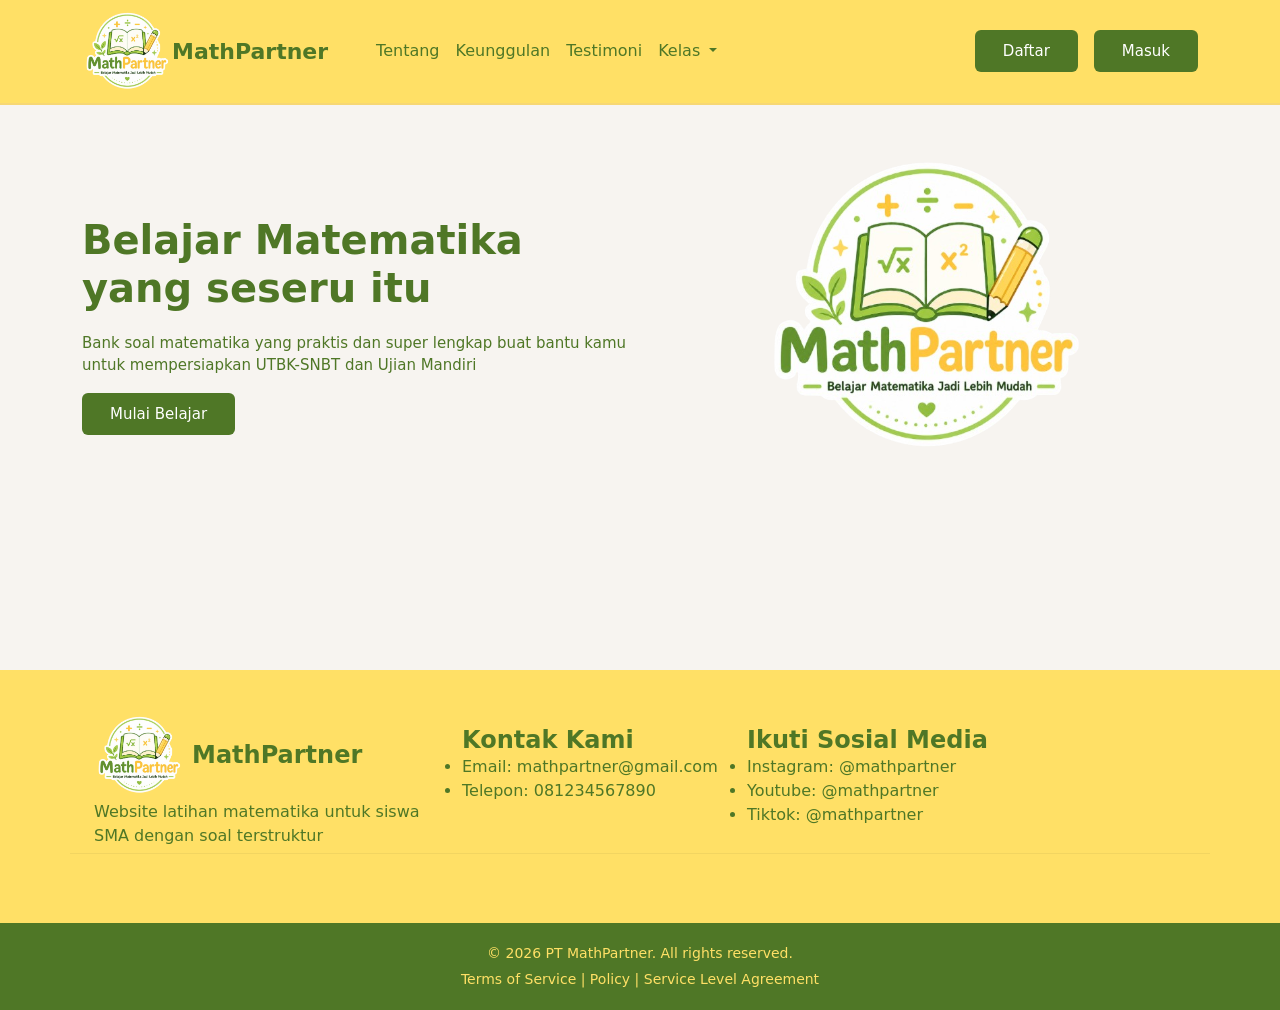
==== index.html @ d6fd9630 "yyy" ====
<!DOCTYPE html>
<html lang="en">
<head>
  <meta charset="UTF-8">
  <meta name="viewport" content="width=device-width, initial-scale=1.0">
  <title>MathPartner</title>

  <link href="https://cdn.jsdelivr.net/npm/bootstrap@5.3.8/dist/css/bootstrap.min.css" rel="stylesheet">
  <link rel="stylesheet" href="style.css">
  
  <style>
    .btn-hijau-custom {
      background-color: #4f7726;
      color: white;
      border: none;
    }
  </style>

</head>

<body>

<nav class="navbar navbar-expand-lg navbar-custom">
  <div class="container">
    
     <a class="navbar-brand d-flex align-items-center" href="#">
      <img src="baru.png" alt="Logo" width="90" height="auto" class="d-inline-block align-text-top">
      <span class="text-judul">MathPartner</span>
    </a>

    <button class="navbar-toggler" type="button" data-bs-toggle="collapse" data-bs-target="#navbarNav">
      <span class="navbar-toggler-icon"></span>
    </button>

    <div class="collapse navbar-collapse ms-4">
      <ul class="navbar-nav">

        <a style="color: #4f7726;" class="nav-link active" href="tentang.html">Tentang</a>
        <a style="color: #4f7726;" class="nav-link" href="keunggulan.html">Keunggulan</a>
        <a style="color: #4f7726;" class="nav-link" href="testimoni.html">Testimoni</a>
        <li class="nav-item dropdown list-unstyled">
          <a style="color: #4f7726;" class="nav-link dropdown-toggle" href="#" data-bs-toggle="dropdown">
            Kelas
          </a>
          <ul class="dropdown-menu">
            <li><a class="dropdown-item" href="masuk.php">Kelas 10</a></li>
            <li><a class="dropdown-item" href="masuk.php">Kelas 11</a></li>
            <li><a class="dropdown-item" href="masuk.php">Kelas 12</a></li>
          </ul>
        </li>

        </ul>

        <div class="d-flex ms-auto gap-3">
        <a href="daftar.php" class="btn btn-hijau-custom">Daftar</a>        
        <a href="masuk.php" class="btn btn-hijau-custom">Masuk</a>        
    </div>
    </div>

</nav>
<br>
<section class="isi">
    <div class="container mt-5 mb-5 pb-5">
        <div class="row align-items-center">
            <div class="col-md-6">
                <h1 class="judul">Belajar Matematika <br>yang <span>seseru itu</span></h1>
                <p class="isi-judul">
                      Bank soal matematika yang praktis dan super lengkap buat bantu kamu
                      untuk mempersiapkan UTBK-SNBT dan Ujian Mandiri
                </p>
                <a href="" class="btn btn-hijau-custom">Mulai Belajar</a>
                 </div>
                 <div class="logo-beranda">
                <img src="baru.png" class="hero-img">
                </div>
           
        </div>
    </div>

</section>
<footer class="footer">
        <div class="container">
            <div class="row">
                <div class="col-md-4 ps-4">
                    <div class="d-flex align-items-center">
                     <img src="baru.png" alt="Logo" width="90" height="auto" class="me-2">
                <h4 class="fw-bold m-0">MathPartner</h4>
                </div>
                <p class="m-0" style="font-size: medium;">Website latihan matematika untuk siswa SMA dengan soal terstruktur</p>
                </div>
                <div class="col-md-3">
                <h4 class="fw-bold m-0 mt-3">Kontak Kami</h4>
                        <ul class="list">
                        <li class="text-tabel">Email: mathpartner@gmail.com</li>
                        <li class="text-tabel">Telepon: 081234567890</li>

                        </ul>
                </div>
                <div class="col-md-3">
                <h4 class="fw-bold m-0 mt-3">Ikuti Sosial Media</h4>
                        <ul class="list">
                             <li class="text-tabel">Instagram: @mathpartner</li>
                             <li class="text-tabel">Youtube: @mathpartner</li>
                             <li class="text-tabel">Tiktok: @mathpartner</li>
                        </ul>
                </div>
                
                <hr>
        </div>
        <br>
        </footer>
        <div class="footer-bawah">
        <p>© 2026 PT MathPartner. All rights reserved.</p>
        <p>Terms of Service | Policy | Service Level Agreement</p>
    </div>
</body>
</html>
<script src="https://cdn.jsdelivr.net/npm/bootstrap@5.3.8/dist/js/bootstrap.bundle.min.js"></script>


</body>
</html>
---- style.css ----
.navbar-custom {
    background-color: #FFE066;
    padding-top: 1px;
    padding-bottom: 2px;
    border-bottom: 2px solid #f7d774;

}
body {
  display: flex;
  flex-direction: column;
  margin: 0;
  padding:0;
  background-color: rgb(247, 244, 240);
}
.footer {
 background-color: #FFE066;
  margin-top: 100px;
  padding: 40px 0;
  color:#4f7726; 

}

.footer .row{
  align-items: flex-start;
}
.footer ul {
  padding-left: 0;

}

.judul {
    font-size: 40px;
    font-weight: 700;
    color:#4f7726; 
}

.isi-judul {
    margin-top: 20px;
    font-size: 15px;
    color:#4f7726; 
}

.footer h6 {
  font-weight: bold;
  margin-bottom: 8px;
}
.logo-beranda {
    width: 50%;
    justify-content: center;
    padding-top: 10px;
    align-items: center;
    display: flex;
    margin-top: -50px;
}

.footer-bawah {
  background-color: #4f7726;
  color: #FFE066;
  padding: 15px 0;
  font-size: 13px;
  text-align: center;
}
.footer-bawah p {
  margin: 5px 0;
  font-size: 14px;
}
.footer hr {
  margin: 5px 0;
  border-color: #4f7726;
}
.btn {
    padding: 10px 28px;
    font-size: 15px;
}
.text-judul {
 font-size: 22px;
  font-weight: 700;
  color:#4f7726; 
}
.text-regist {
  text-align: center;
  font-weight: 700;
  font-size: 25px;
  color:#4f7726; 
}
.desk-regist {
    text-align: center;
    font-size: 15px;
}
.text-tabel {
    font-size: medium; 
    color:#4f7726;
}
.card{
    
    width: 500px;
    padding: 15px;
    margin-top: 50px;
    margin-bottom: 80px;

}
.form {
  display: flex;
  flex-direction: column;
  gap: 10px;
  width: 100%;
  background-color: #fff;
  padding: 20px;
  border-radius: 20px;
  position: relative;
}

.signin {
  text-align: center;
}

.signin a {
  color: #4f7726;
}

.signin a:hover {
  text-decoration: underline #4f7726;

}
.flex label {
  flex:1;
}
.flex {
  display: flex;
  width: 100%;
  gap: 10px;
}

.form label {
  position: relative;
}

.form label .input {
  width: 100%;
  padding: 10px 10px 20px 10px;
  outline: 0;
  border: 1px solid rgba(105, 105, 105, 0.397);
  border-radius: 10px;
}

.submit {
  border: none;
  outline: none;
  background-color:#4f7726;

  padding: 10px;
  border-radius: 10px;
  color: #fff;
  font-size: 16px;
  transform: .3s ease;
}
.input {
  width: 100%;
  padding: 10px;
  margin-bottom: 10px;
  border-radius: 10px;
  border: 1px solid #ccc;
}
.juduldaftar {
  font-weight: bold;
  color: #4f7726;
}
.card-testi {
  margin: auto;
  border-radius: 12px;
  height: 100%;
  transition: 0.3s ease;
  cursor: pointer;
}

.card-testi:hover {
  transform: translateY(-10px);
  box-shadow: 0 10px 25px rgba(0,0,0,0.15);
}
.nama-testi {
  font-size: larger;
  color: #4f7726;
  font-weight: bold;
}
.card-text {
  font-size: small;
}
.judul-testi {
  margin-bottom: 20px;
  text-align: center;
  color: #4f7726;
  font-weight: bold;
}
.hr-testi {
  margin-bottom: 30px;
  color: #4f7726;

}

.footer-text {
  font-size: 14px;
  margin-top: 5px;
}

.footer-list {
  list-style: none;
  padding: 0;
  margin: 0;
  font-size: 14px;
}

.footer-list li {
  margin-bottom: 6px;
  font-size: 14px;
}

.footer h5 {
  margin-bottom: 10px;
  font-weight: 600;
}

.footer hr {
  border-color: rgba(0,0,0,0.2);
}
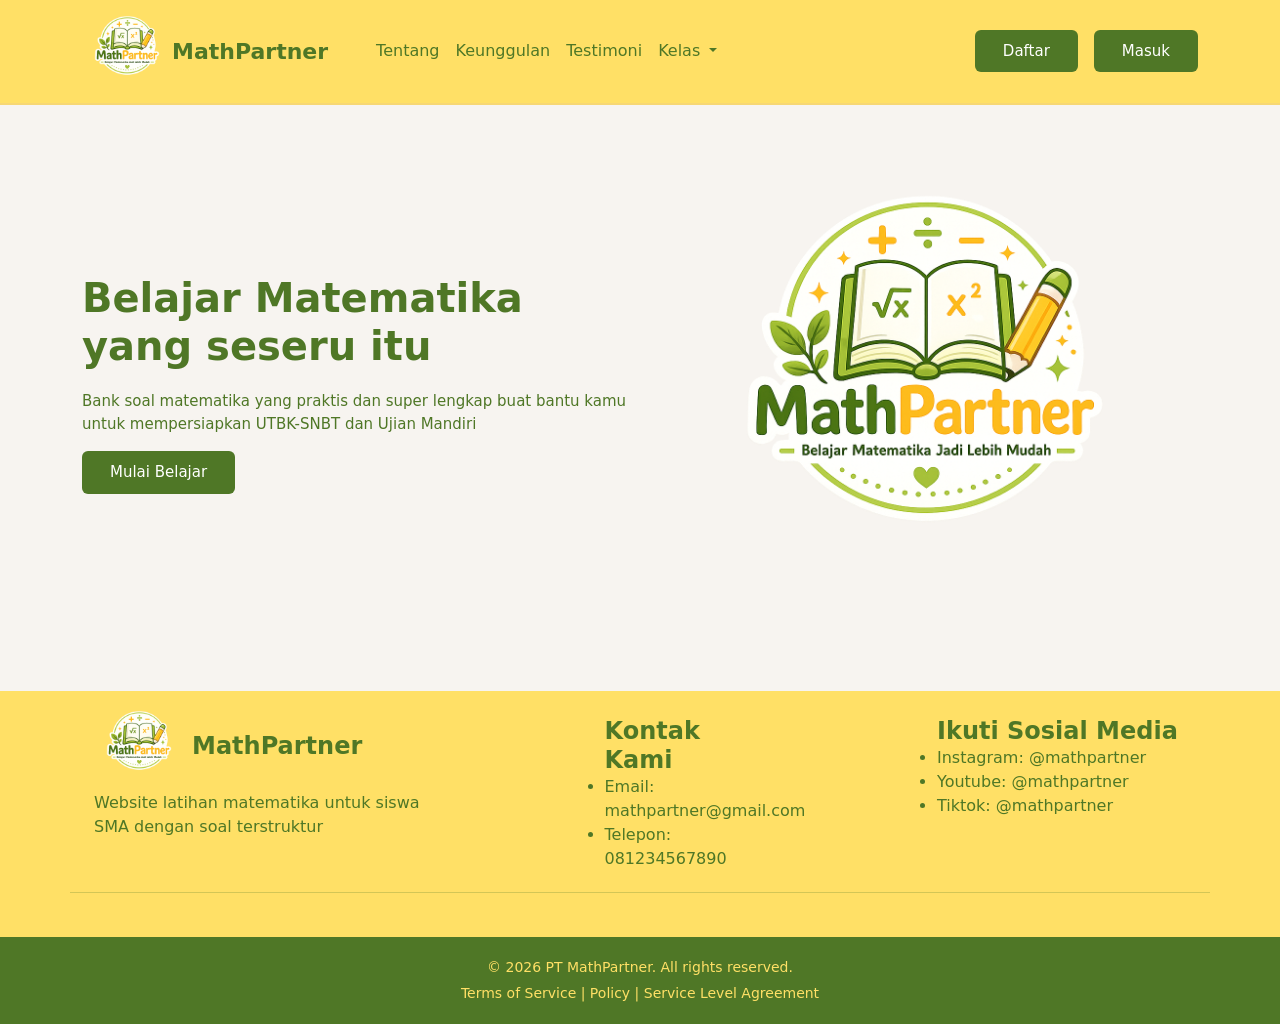
==== commit 3b5f0764: "p" ====
--- a/index.html
+++ b/index.html
@@ -14,6 +14,7 @@
       color: white;
       border: none;
     }
+
   </style>
 
 </head>
@@ -24,7 +25,7 @@
   <div class="container">
     
      <a class="navbar-brand d-flex align-items-center" href="#">
-      <img src="baru.png" alt="Logo" width="90" height="auto" class="d-inline-block align-text-top">
+      <img src="foto/baru.png" alt="Logo" width="90" height="auto" class="d-inline-block align-text-top">
       <span class="text-judul">MathPartner</span>
     </a>
 
@@ -60,7 +61,7 @@
 </nav>
 <br>
 <section class="isi">
-    <div class="container mt-5 mb-5 pb-5">
+    <div class="container mt-0 mb-1 pb-5">
         <div class="row align-items-center">
             <div class="col-md-6">
                 <h1 class="judul">Belajar Matematika <br>yang <span>seseru itu</span></h1>
@@ -68,10 +69,10 @@
                       Bank soal matematika yang praktis dan super lengkap buat bantu kamu
                       untuk mempersiapkan UTBK-SNBT dan Ujian Mandiri
                 </p>
-                <a href="" class="btn btn-hijau-custom">Mulai Belajar</a>
+                <a href="daftar.php" class="btn btn-hijau-custom">Mulai Belajar</a>
                  </div>
-                 <div class="logo-beranda">
-                <img src="baru.png" class="hero-img">
+                 <div class="col-md-6 logo-beranda">
+                <img src="foto/baru.png" class="hero-img">
                 </div>
            
         </div>
@@ -80,15 +81,14 @@
 </section>
 <footer class="footer">
         <div class="container">
-            <div class="row">
-                <div class="col-md-4 ps-4">
+  <div class="row justify-content-between">                <div class="col-md-4 ps-4">
                     <div class="d-flex align-items-center">
-                     <img src="baru.png" alt="Logo" width="90" height="auto" class="me-2">
+                     <img src="foto/baru.png" alt="Logo" width="90" height="auto" class="me-2">
                 <h4 class="fw-bold m-0">MathPartner</h4>
                 </div>
                 <p class="m-0" style="font-size: medium;">Website latihan matematika untuk siswa SMA dengan soal terstruktur</p>
                 </div>
-                <div class="col-md-3">
+                <div class="col-md-2">
                 <h4 class="fw-bold m-0 mt-3">Kontak Kami</h4>
                         <ul class="list">
                         <li class="text-tabel">Email: mathpartner@gmail.com</li>
--- a/style.css
+++ b/style.css
@@ -14,12 +14,16 @@
 }
 .footer {
  background-color: #FFE066;
-  margin-top: 100px;
-  padding: 40px 0;
+  margin-top: auto;
+  padding: 10px 0 15px;
   color:#4f7726; 
-
-}
-
+  margin-bottom: 0;
+
+}
+.footer .col-md-2,
+.footer .col-md-3 {
+  text-align: left;
+}
 .footer .row{
   align-items: flex-start;
 }
@@ -45,12 +49,15 @@
   margin-bottom: 8px;
 }
 .logo-beranda {
-    width: 50%;
     justify-content: center;
     padding-top: 10px;
     align-items: center;
     display: flex;
-    margin-top: -50px;
+
+}
+.hero-img{
+    width: 500px;
+    height: auto;
 }
 
 .footer-bawah {
@@ -59,6 +66,8 @@
   padding: 15px 0;
   font-size: 13px;
   text-align: center;
+  margin-top: 0;
+ 
 }
 .footer-bawah p {
   margin: 5px 0;
@@ -220,5 +229,9 @@
 }
 
 .footer hr {
+  .footer hr {
+  margin: 20px 0 0;
+  opacity: 0.4;
+  width: 100%;
   border-color: rgba(0,0,0,0.2);
 }
